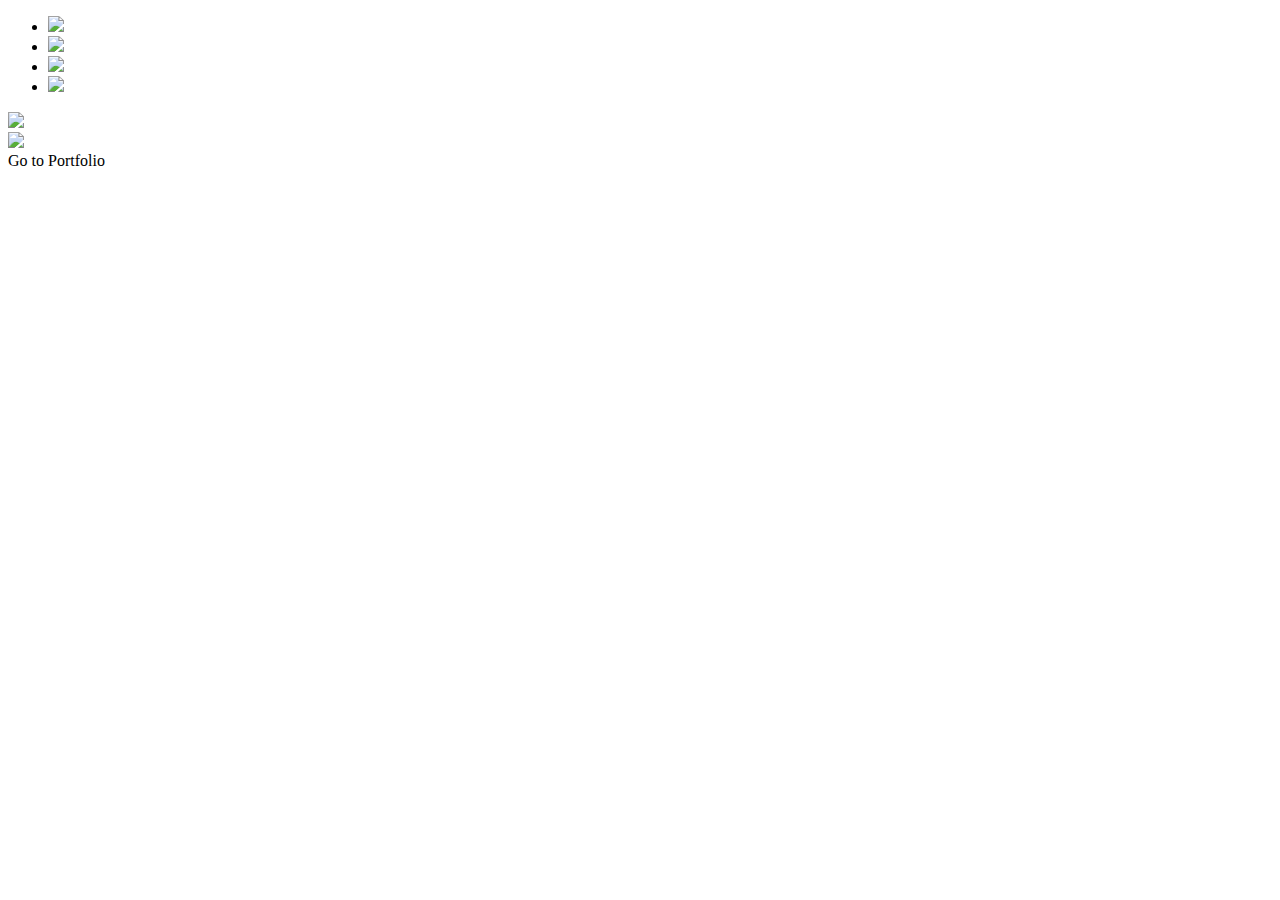
==== index.html @ 890438b5 "Add files via upload" ====
<!DOCTYPE html>
	<html lang="en">
		<!-- FARZAN -->
		<head>
			<meta charset="utf-8">  <!-- character set -->
			<meta http-equiv="X-UA-Compatible" content="IE=edge">  <!-- force browser to use best version -->
			<meta name="viewport" content="width=device-width, initial-scale=1">
			
			<title>Hassaan's Portfolio</title>
		
			<!--Javascript Files-->
			<script type="text/javascript" src="https://code.jquery.com/jquery-2.1.1.min.js"></script>
			<script type="text/javascript" src="js/materialize.js"></script>

			<!--CSS Files-->
			<link rel="stylesheet" href="css/opening.css">  <!-- link to CSS file to use features -->
			<link type="text/css" rel="stylesheet" href="css/materialize.min.css"  media="screen,projection"/>

			<!--Import Google Icon Font-->
			<link href="https://fonts.googleapis.com/icon?family=Material+Icons" rel="stylesheet">
			
			<!--Custom Javascript files -->
			<script type="text/javascript" src="js/opening.js"></script>
			
    
		</head>

		<body>
			<div class="slider fullscreen">
				<ul class="slides">
				  <li>
					<img src="./images/img_7.jpg">
				  </li>
				  <li>
					<img src="./images/img_49.jpg">
				  </li>
				  <li>
					<img src="./images/img_6.jpg"> 
				  </li>
				  <li>
					<img src="./images/img_22.jpg">
				  </li>
				</ul>
			</div>
			
			<div class="title-wrapper">
				<div class="row top">
					<img class="circle z-depth-5 transparence" src="./images/logo.png">
				</div>
			</div>
			<div class="title-wrapper">
				<div class="row top">
					<img class="circle z-depth-5 transpare" src="./images/logo_Text.png">
				</div>
			</div>
			<div class="buttons-wrapper">
				<div class="row drop">
					<a class="waves-effect waves-light btn hoverable mg-rg grey darken-3" id="portal">Go to Portfolio</a>
				</div>
			</div>
		</body>
	</html>
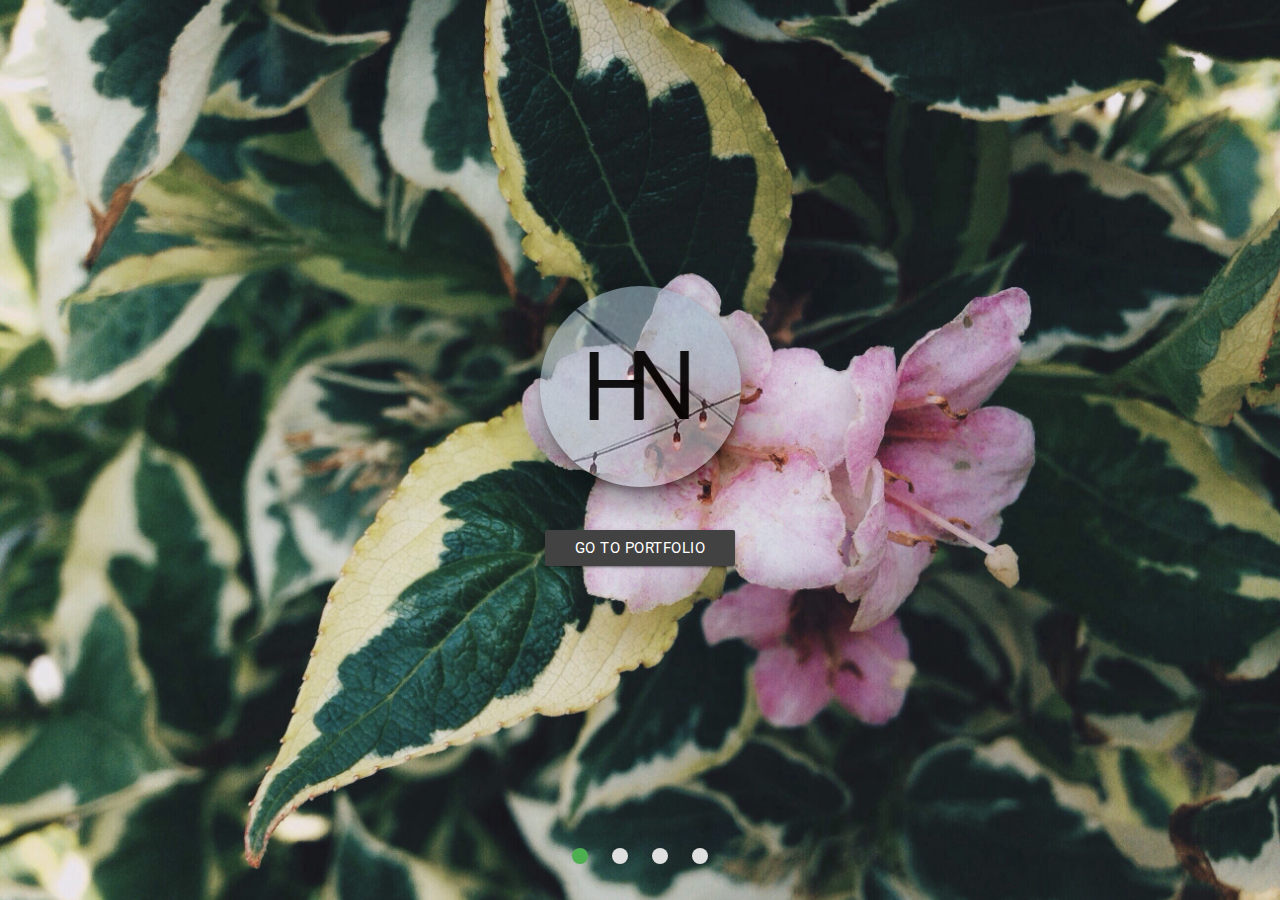
==== commit ca337449: "Fixed bug where URL was not relative" ====
--- a/index.html
+++ b/index.html
@@ -55,7 +55,7 @@
 			</div>
 			<div class="buttons-wrapper">
 				<div class="row drop">
-					<a class="waves-effect waves-light btn hoverable mg-rg grey darken-3" id="portal">Go to Portfolio</a>
+					<a href="Portfolio.html" class="waves-effect waves-light btn hoverable mg-rg grey darken-3" id="portal">Go to Portfolio</a>
 				</div>
 			</div>
 		</body>
--- a/css/opening.css
+++ b/css/opening.css
@@ -0,0 +1,53 @@
+.buttons-wrapper {
+  position: absolute;
+  height: calc(100vh);
+  /*margin-top: 70px;*/
+  display: flex;
+  flex-direction: column;
+  justify-content: center;
+  align-items: center;
+  z-index: 997;
+  top: 0;
+  pointer-events: none;
+  width: 100%;
+}
+.buttons-wrapper a {
+  pointer-events: auto;
+}
+.mg-rg {
+  margin-right: 1rem;
+  margin-left: 1rem;
+  margin-top: 1rem;
+}
+
+.font-white{
+	color: #e5ebf0;
+	font-weight: 300;
+}
+.title-wrapper {
+  position: absolute;
+  height: calc(100vh);
+  /*margin-top: -60px;*/
+  display: flex;
+  flex-direction: column;
+  justify-content: center;
+  align-items: center;
+  z-index: 997;
+  top: 0;
+  pointer-events: none;
+  width: 100%;
+}
+
+.drop{
+	margin-top:  200px;
+}
+
+.top{
+	margin-top: -100px;
+}
+.transpare{
+	opacity: 0.8;
+}
+.transparence{
+	opacity: 0.6;
+}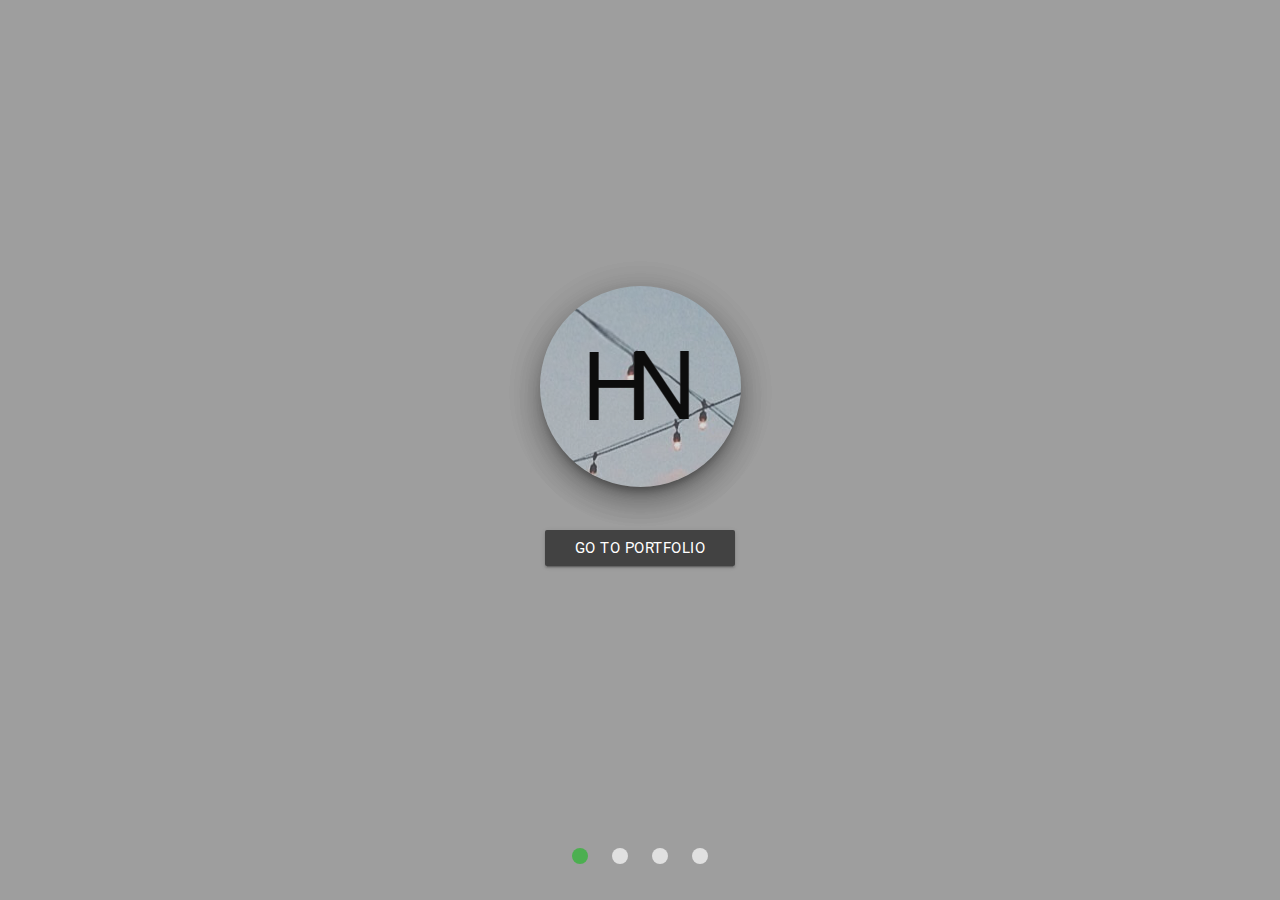
==== commit 20abf6ed: "Refactored code to use JQuery, cleaned files, refactored file names, added images" ====
--- a/index.html
+++ b/index.html
@@ -1,62 +1,61 @@
 <!DOCTYPE html>
-	<html lang="en">
-		<!-- FARZAN -->
-		<head>
-			<meta charset="utf-8">  <!-- character set -->
-			<meta http-equiv="X-UA-Compatible" content="IE=edge">  <!-- force browser to use best version -->
-			<meta name="viewport" content="width=device-width, initial-scale=1">
-			
-			<title>Hassaan's Portfolio</title>
-		
-			<!--Javascript Files-->
-			<script type="text/javascript" src="https://code.jquery.com/jquery-2.1.1.min.js"></script>
-			<script type="text/javascript" src="js/materialize.js"></script>
+<html lang="en">
 
-			<!--CSS Files-->
-			<link rel="stylesheet" href="css/opening.css">  <!-- link to CSS file to use features -->
-			<link type="text/css" rel="stylesheet" href="css/materialize.min.css"  media="screen,projection"/>
+<head>
+	<meta charset="utf-8"> <!-- character set -->
+	<meta http-equiv="X-UA-Compatible" content="IE=edge"> <!-- force browser to use best version -->
+	<meta name="viewport" content="width=device-width, initial-scale=1">
 
-			<!--Import Google Icon Font-->
-			<link href="https://fonts.googleapis.com/icon?family=Material+Icons" rel="stylesheet">
-			
-			<!--Custom Javascript files -->
-			<script type="text/javascript" src="js/opening.js"></script>
-			
-    
-		</head>
+	<title>Hassaan's Portfolio</title>
 
-		<body>
-			<div class="slider fullscreen">
-				<ul class="slides">
-				  <li>
-					<img src="./images/img_7.jpg">
-				  </li>
-				  <li>
-					<img src="./images/img_49.jpg">
-				  </li>
-				  <li>
-					<img src="./images/img_6.jpg"> 
-				  </li>
-				  <li>
-					<img src="./images/img_22.jpg">
-				  </li>
-				</ul>
-			</div>
-			
-			<div class="title-wrapper">
-				<div class="row top">
-					<img class="circle z-depth-5 transparence" src="./images/logo.png">
-				</div>
-			</div>
-			<div class="title-wrapper">
-				<div class="row top">
-					<img class="circle z-depth-5 transpare" src="./images/logo_Text.png">
-				</div>
-			</div>
-			<div class="buttons-wrapper">
-				<div class="row drop">
-					<a href="Portfolio.html" class="waves-effect waves-light btn hoverable mg-rg grey darken-3" id="portal">Go to Portfolio</a>
-				</div>
-			</div>
-		</body>
-	</html>+	<!--Javascript Files-->
+	<script type="text/javascript" src="js/jquery-3.2.1.min.js"></script>
+	<script type="text/javascript" src="js/materialize.min.js"></script>
+
+	<!--CSS Files-->
+	<link rel="stylesheet" href="css/opening.css"> <!-- link to CSS file to use features -->
+	<link type="text/css" rel="stylesheet" href="css/materialize.min.css" media="screen,projection" />
+
+	<!--Import Google Icon Font-->
+	<link href="https://fonts.googleapis.com/icon?family=Material+Icons" rel="stylesheet">
+
+	<!--Custom Javascript files -->
+	<script type="text/javascript" src="js/opening.js"></script>
+</head>
+
+<body>
+	<div class="slider fullscreen">
+		<ul class="slides">
+			<li>
+				<img src="./images/img_7.jpg">
+			</li>
+			<li>
+				<img src="./images/img_49.jpg">
+			</li>
+			<li>
+				<img src="./images/img_6.jpg">
+			</li>
+			<li>
+				<img src="./images/img_22.jpg">
+			</li>
+		</ul>
+	</div>
+	<div class="title-wrapper">
+		<div class="row top">
+			<img class="circle z-depth-5 transparence" src="./images/logo.png">
+		</div>
+	</div>
+	<div class="title-wrapper">
+		<div class="row top">
+			<img class="circle z-depth-5 transpare" src="./images/logo_Text.png">
+		</div>
+	</div>
+	<div class="buttons-wrapper">
+		<div class="row drop">
+			<a href="Portfolio.html" class="waves-effect waves-light btn hoverable mg-rg grey darken-3" id="portal">Go to
+				Portfolio</a>
+		</div>
+	</div>
+</body>
+
+</html>--- a/css/opening.css
+++ b/css/opening.css
@@ -1,53 +1,53 @@
-.buttons-wrapper {
-  position: absolute;
-  height: calc(100vh);
-  /*margin-top: 70px;*/
-  display: flex;
-  flex-direction: column;
-  justify-content: center;
-  align-items: center;
-  z-index: 997;
-  top: 0;
-  pointer-events: none;
-  width: 100%;
-}
-.buttons-wrapper a {
-  pointer-events: auto;
-}
-.mg-rg {
-  margin-right: 1rem;
-  margin-left: 1rem;
-  margin-top: 1rem;
-}
-
-.font-white{
-	color: #e5ebf0;
-	font-weight: 300;
-}
-.title-wrapper {
-  position: absolute;
-  height: calc(100vh);
-  /*margin-top: -60px;*/
-  display: flex;
-  flex-direction: column;
-  justify-content: center;
-  align-items: center;
-  z-index: 997;
-  top: 0;
-  pointer-events: none;
-  width: 100%;
-}
-
-.drop{
-	margin-top:  200px;
-}
-
-.top{
-	margin-top: -100px;
-}
-.transpare{
-	opacity: 0.8;
-}
-.transparence{
-	opacity: 0.6;
-}+.buttons-wrapper {
+  position: absolute;
+  height: calc(100vh);
+  /*margin-top: 70px;*/
+  display: flex;
+  flex-direction: column;
+  justify-content: center;
+  align-items: center;
+  z-index: 997;
+  top: 0;
+  pointer-events: none;
+  width: 100%;
+}
+
+.buttons-wrapper a {
+  pointer-events: auto;
+}
+
+.mg-rg {
+  margin-right: 1rem;
+  margin-left: 1rem;
+  margin-top: 1rem;
+}
+
+.title-wrapper {
+  position: absolute;
+  height: calc(100vh);
+  /*margin-top: -60px;*/
+  display: flex;
+  flex-direction: column;
+  justify-content: center;
+  align-items: center;
+  z-index: 997;
+  top: 0;
+  pointer-events: none;
+  width: 100%;
+}
+
+.drop{
+	margin-top:  200px;
+}
+
+.top{
+	margin-top: -100px;
+}
+
+.transpare{
+	opacity: 0.8;
+}
+
+.transparence{
+	opacity: 0.6;
+}
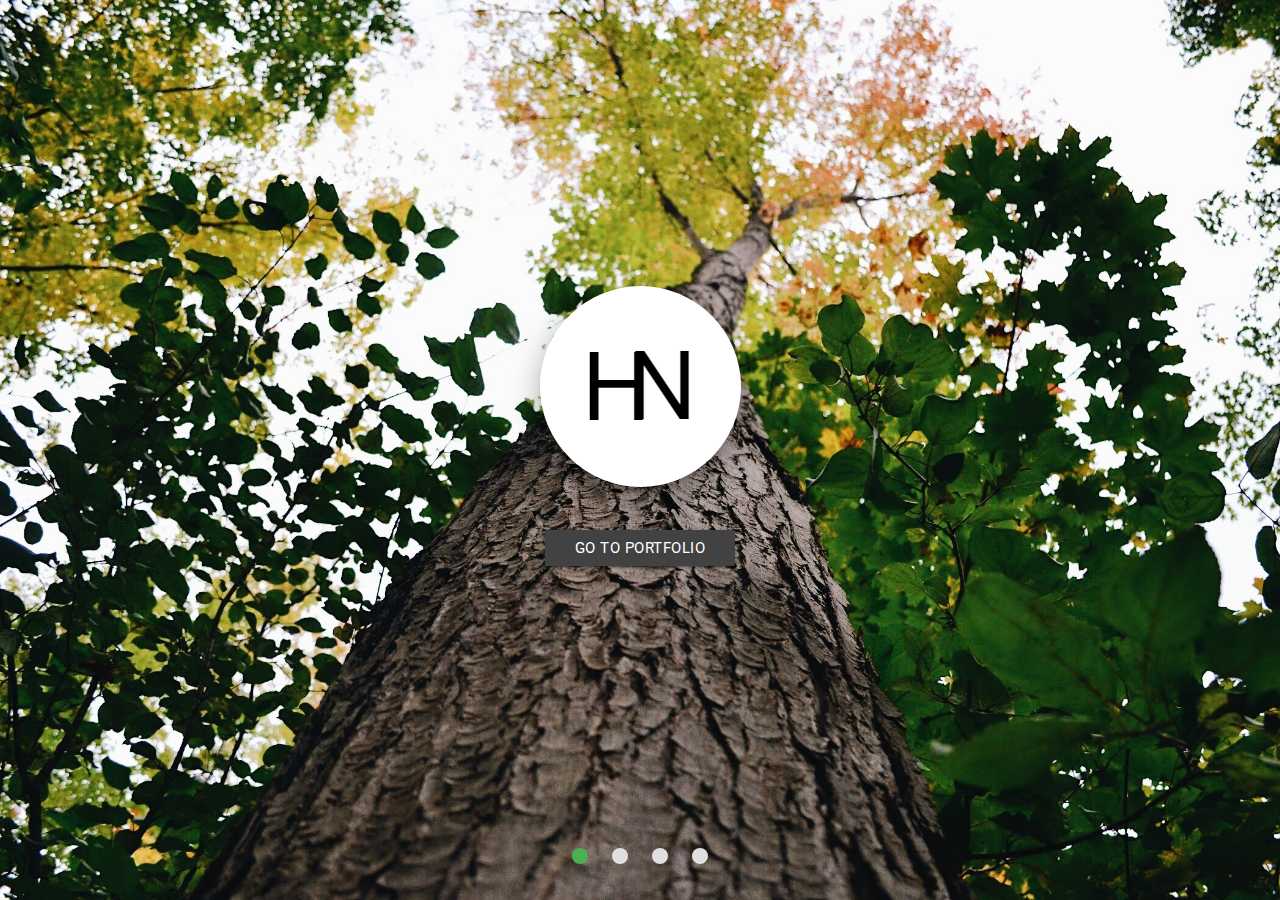
==== commit b57a9544: "reupdated sliders" ====
--- a/index.html
+++ b/index.html
@@ -27,27 +27,23 @@
 	<div class="slider fullscreen">
 		<ul class="slides">
 			<li>
-				<img src="./images/img_7.jpg">
+				<img src="./images/img (16).jpg">
 			</li>
 			<li>
-				<img src="./images/img_49.jpg">
+				<img src="./images/img (14).jpg">
 			</li>
 			<li>
-				<img src="./images/img_6.jpg">
+				<img src="./images/img (23).jpg">
 			</li>
 			<li>
-				<img src="./images/img_22.jpg">
+				<img src="./images/img (6).jpg">
 			</li>
 		</ul>
 	</div>
+	
 	<div class="title-wrapper">
 		<div class="row top">
-			<img class="circle z-depth-5 transparence" src="./images/logo.png">
-		</div>
-	</div>
-	<div class="title-wrapper">
-		<div class="row top">
-			<img class="circle z-depth-5 transpare" src="./images/logo_Text.png">
+			<img class="circle z-depth-5 bg-white" src="./images/logo_Text.png">
 		</div>
 	</div>
 	<div class="buttons-wrapper">
